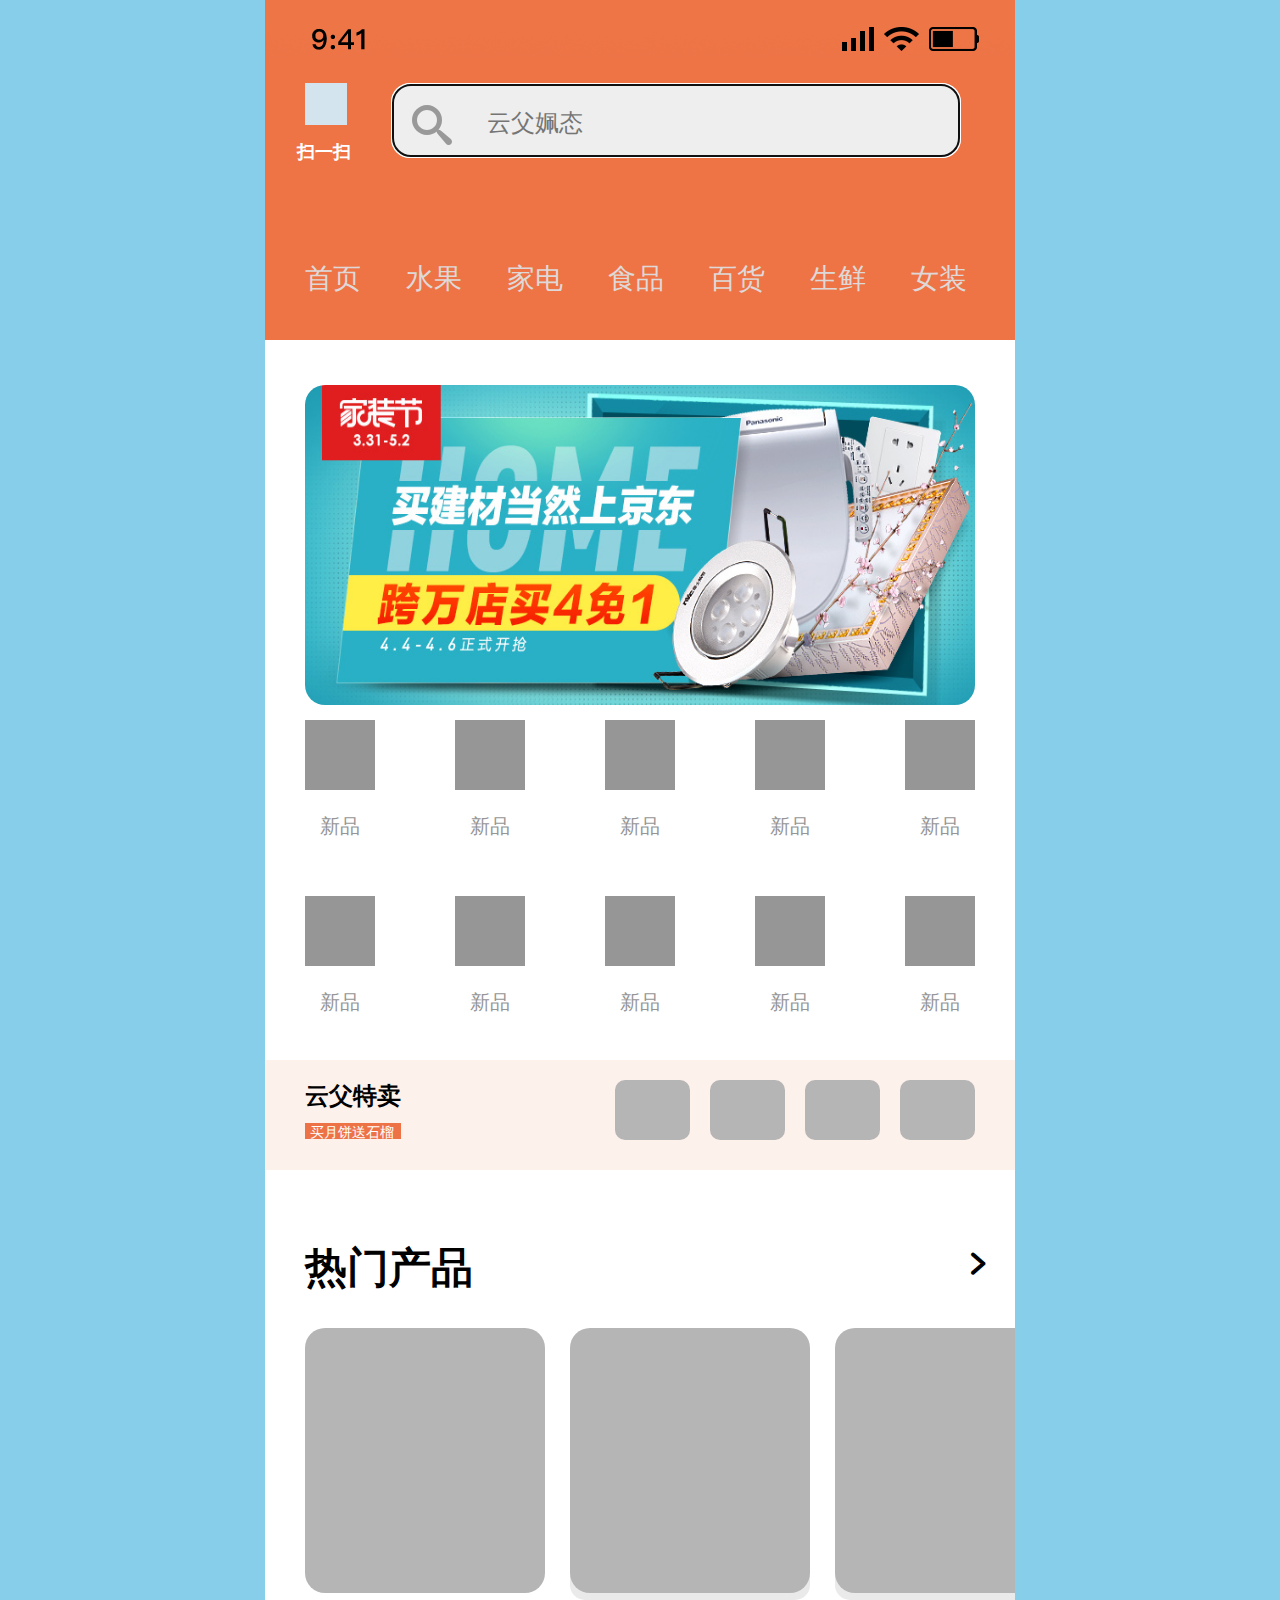
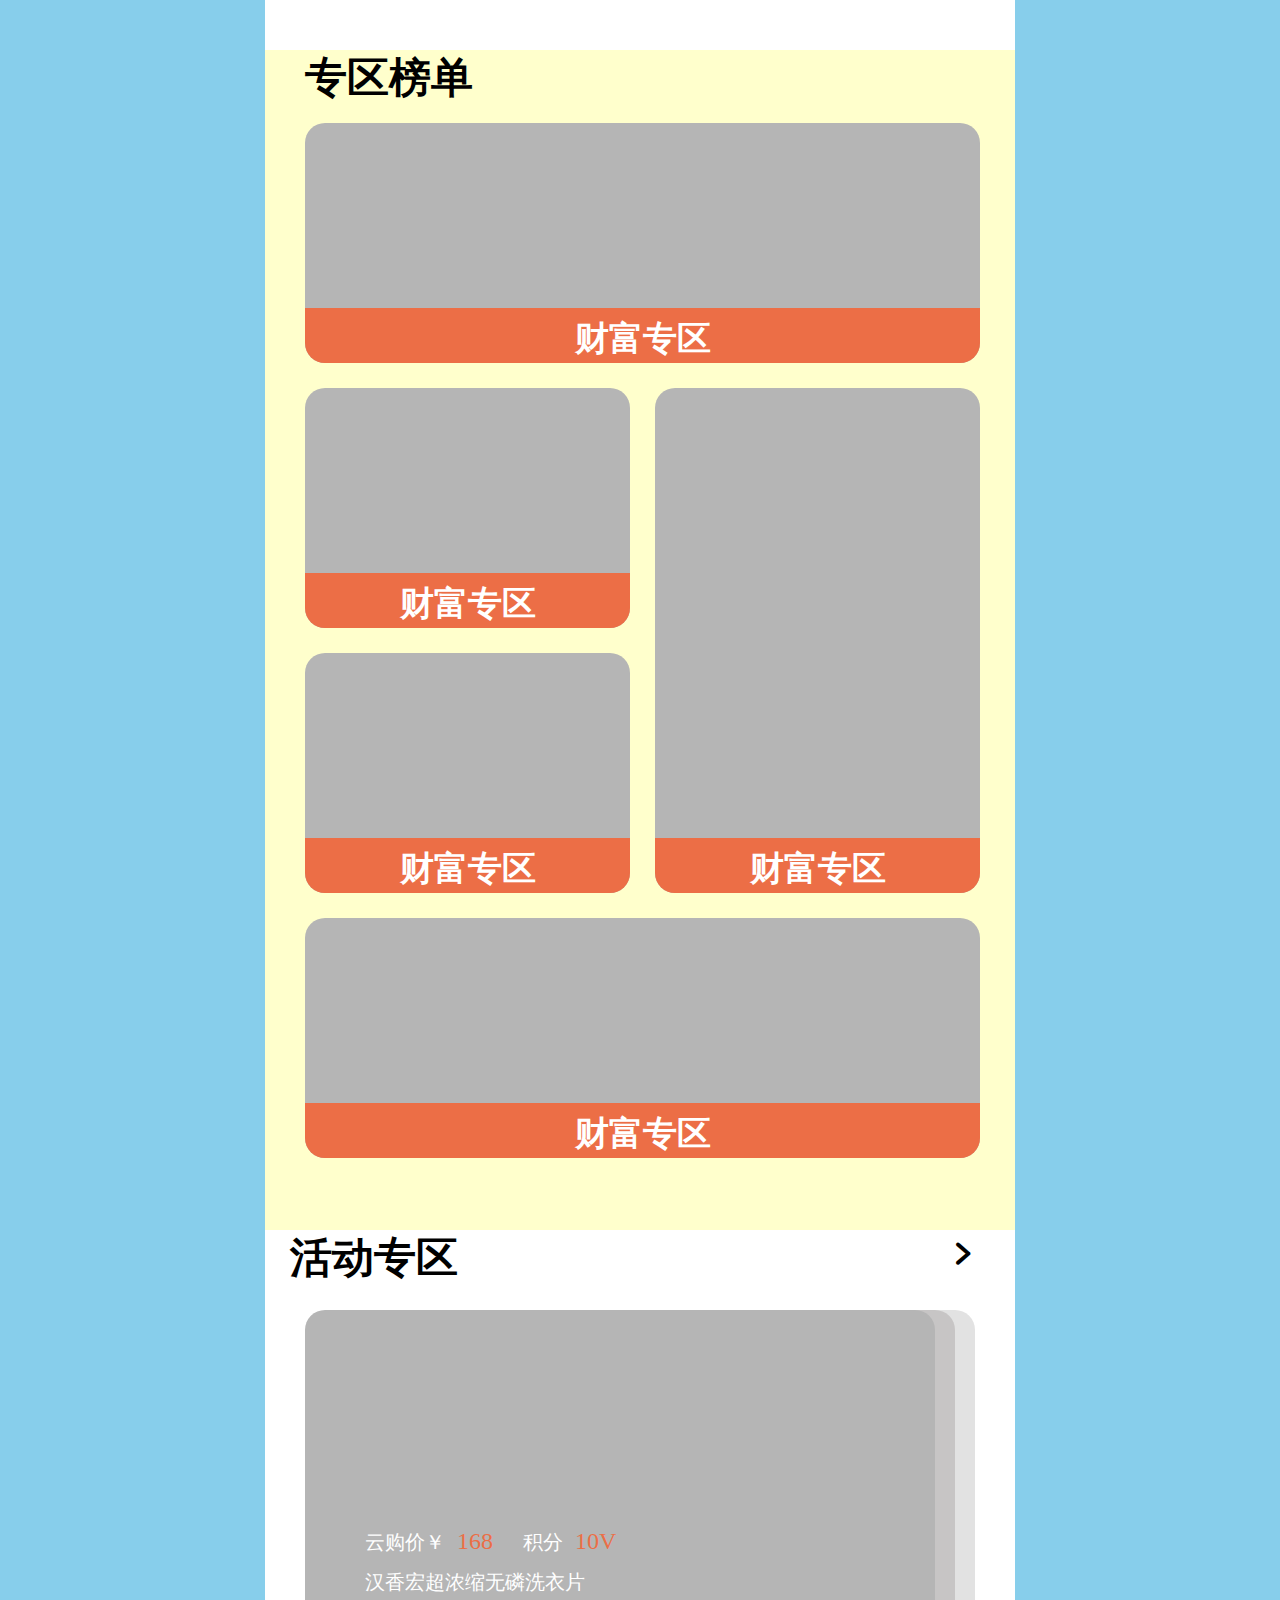
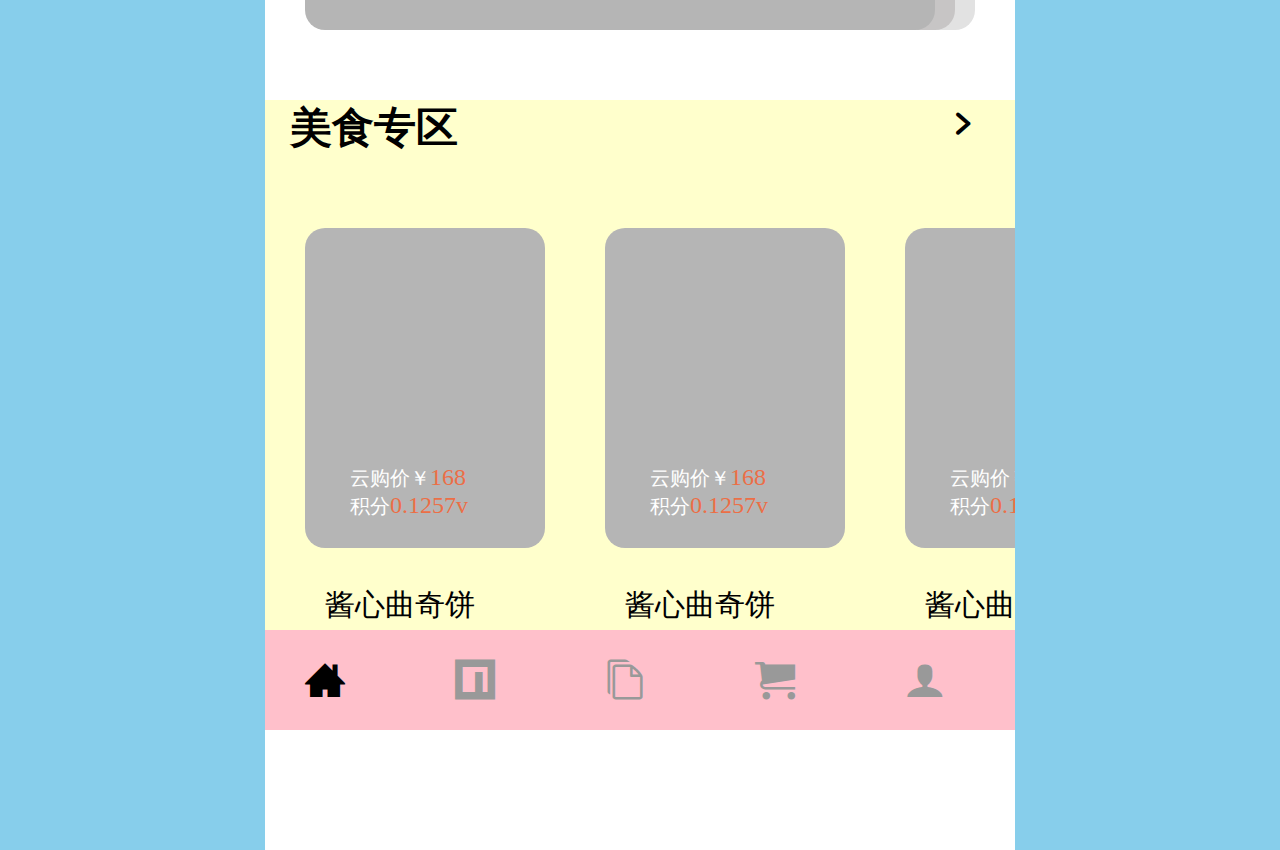
==== index.html @ 7e4d2fde "怀化面试页面 第一次提交" ====
<!DOCTYPE html>
<html lang="en">

<head>
    <meta charset="UTF-8">
    <title>购物商城</title>
    <meta name="description" content="专业的综合网上购物商城,销售家电、数码通讯、电脑、家居百货、服装服饰、母婴、图书、食品	等数万个品牌优质商品.便捷、诚信的服务，为您提供愉悦的网上购物体验!" />
    <meta name="Keywords" content="网上购物,网上商城,手机,笔记本,电脑,MP3,CD,VCD,DV,相机,数码,配件,手表,存储卡" />
    <link rel="stylesheet" type="text/css" href="css/normalize.css">
    <link rel="stylesheet" type="text/css" href="css/base.css">
    <link rel="stylesheet" type="text/css" href="css/index.css">
</head>

<body>
    <div class="main hr">
        <!-- 头部导航加搜索 -->
        <div class="hr nav1 ">
            <img src="images/time.png">
            <div class="search clearfix">
                <div class="fl">
                    <span></span>
                    <p>扫一扫</p>
                </div>
                <div class="sousuo clearfix">
                	<input type="search" class="fl" placeholder="云父姵态" autofocus="">
                	<i></i>
                </div>               
            </div>
            <ul class="clearfix nav-uu">
                <li>首页</li>
                <li>水果</li>
                <li>家电</li>
                <li>食品</li>
                <li>百货</li>
                <li>生鲜</li>
                <li>女装</li>
            </ul>
        </div>
        <!-- 轮播图加菜单导航 -->
        <div class="hr nav2 ">
            <div class="slider">
                <ul>
                    <li><a href="#"><img src="images/1.jpg" alt=""></a></li>
                    <li><a href="#"><img src="images/2.jpg" alt=""></a></li>
                    <li><a href="#"><img src="images/3.jpg" alt=""></a></li>
                    <li><a href="#"><img src="images/4.jpg" alt=""></a></li>
                    <li><a href="#"><img src="images/5.jpg" alt=""></a></li>
                    <li><a href="#"><img src="images/6.jpg" alt=""></a></li>
                    <li><a href="#"><img src="images/7.jpg" alt=""></a></li>
                    <li><a href="#"><img src="images/8.jpg" alt=""></a></li>
                </ul>
                <!--箭头-->
                <div class="arrow">
                    <span class="arrow-left">&lt;</span>
                    <span class="arrow-right">&gt;</span>
                </div>
            </div>
            <div class="cart clearfix">
                <ul class="clearfix">
                	<li>
                		<a href="#"></a>                		
                		<p>新品</p>
                	</li>
                	<li>
                		<a href="#"></a>                		
                		<p>新品</p>
                	</li>
                	<li>
                		<a href="#"></a>                		
                		<p>新品</p>
                	</li>
                	<li>
                		<a href="#"></a>                		
                		<p>新品</p>
                	</li>
                	<li>
                		<a href="#"></a>                		
                		<p>新品</p>
                	</li>
                	<li>
                		<a href="#"></a>                		
                		<p>新品</p>
                	</li>
                	<li>
                		<a href="#"></a>                		
                		<p>新品</p>
                	</li>
                	<li>
                		<a href="#"></a>                		
                		<p>新品</p>
                	</li>
                	<li>
                		<a href="#"></a>                		
                		<p>新品</p>
                	</li>
                	<li>
                		<a href="#"></a>                		
                		<p>新品</p>
                	</li>
                </ul>
            </div>
        </div>
        <!-- 广告推送区 -->
        <div class="hr adver ">
        	<div class="adver-left fl">
        		<p class="p1">云父特卖</p>
            	<p class="p2">买月饼送石榴</p>
        	</div>
            <ul class="fr">
            	<li><a href="#"></a></li>
            	<li><a href="#"></a></li>
            	<li><a href="#"></a></li>
            	<li><a href="#"></a></li>
            </ul>
        </div>
        <!-- 热门产品 -->
        <div class="hr recom ">
            <p>热门产品<a class="icon"></a></p>
            <ul>
            	<li>
            		<a href="#"></a>
            		<span><i>99.9</i>元/盒<br>百威月饼</span>
            	</li>
            	<li>
            		<a href="#"></a>
            		<span><i>99.9</i>元/盒<br>百威月饼</span>
            	</li>
            	<li>
            		<a href="#"></a>
            		<span><i>99.9</i>元/盒<br>百威月饼</span>
            	</li>
            </ul>
        </div>
        <!-- 专区榜单 -->
        <div class="hr prefe ">
        	<p>专区榜单</p>
            <table>
            	<tr>
            		<td colspan="2">
            			<span>财富专区</span>
            		</td>
            	</tr>
            	<tr>
            		<td>
            			<span>财富专区</span>
            		</td>
            		<td rowspan="2">
            			<span>财富专区</span>
            		</td>
            	</tr>
            	<tr>
            		<td>
            			<span>财富专区</span>
            		</td>
            	</tr>
            	<tr>
            		<td colspan="2">
            			<span>财富专区</span>
            		</td>
            	</tr>
            </table>
        </div>
        <!-- 活动专区 -->
        <div class="hr activi ">
        	<p>活动专区<a class="icon"></a></p>
        	<p class="text">云购价￥<span>&nbsp;168</span> &nbsp;&nbsp;积分<span>&nbsp;10V</span><br>汉香宏超浓缩无磷洗衣片</p>
            <div></div>
            <div class="se"></div>
            <div class="th"></div>
        </div>
        <!-- 美食专区 -->
        <div class="hr food ">
            <p >美食专区<a class="icon"></a></p>
            <ul>
            	<li>
            		<a href="#">
            			<p>云购价￥<span>168</span><br>积分<span>0.1257v</span></p>
            		</a>
            		<p class="large">酱心曲奇饼</p>
            	</li>
            	<li>
            		<a href="#">
            			<p>云购价￥<span>168</span><br>积分<span>0.1257v</span></p>
            		</a>
            		<p class="large">酱心曲奇饼</p>
            	</li>
            	<li>
            		<a href="#">
            			<p>云购价￥<span>168</span><br>积分<span>0.1257v</span></p>
            		</a>
            		<p class="large">酱心曲奇饼</p>
            	</li>
            </ul>
        </div>
        <!-- 底部导航 -->
        <div class="hr bottom ">
            <ul class="bottom-uu clearfix">
            	<li class="bottom-black"></li>
            	<li></li>
            	<li></li>
            	<li></li>
            	<li class="last"></li>
            </ul>
        </div>
    </div>
</body>
<script src="js/jquery-3.0.0.min.js"></script>
<script src="js/index.js"></script>

</html>
---- css/base.css ----
.hr {
 	width: 750px;
 	margin: 0 auto;
}
.fr {
	float: right;
}
.fl {
	float: left;
}
li {
	list-style: none;
}
ul {
	margin: 0;
	padding: 0;
}
input, button {
	padding: 0;
	border: 0;
}
a {
	text-decoration: none;
}
img {
	vertical-align: top;  
}
.clearfix:before,.clearfix:after { 
  content:"";
  display: table;  
}
.clearfix:after {
 clear:both;
}
.clearfix {
  *zoom:1;
}
@font-face {
  font-family: 'icomoon';
  src:  url('../fonts/icomoon.eot?axvffw');
  src:  url('../fonts/icomoon.eot?axvffw#iefix') format('embedded-opentype'),
    url('../fonts/icomoon.ttf?axvffw') format('truetype'),
    url('../fonts/icomoon.woff?axvffw') format('woff'),
    url('../fonts/icomoon.svg?axvffw#icomoon') format('svg');
  font-weight: normal;
  font-style: normal;
}
* {
	margin: 0;
	padding: 0;
}
body {
	background-color: skyblue;
}

/* 云巴巴底部 start */
---- css/index.css ----
.main{
	height: 4050px;
	background-color: #fff;
	box-sizing: border-box;
}
.nav1,
.nav2,
.adver,
.recom,
.prefe,
.activi,
.food,
.bottom{
	font-family: icomoon;
}

.food,.recom,.prefe,.activi p{
	font-size: 42px;
	font-weight: bold;
	color: black;
}
/*头部导航加搜索*/
.nav1{
	height: 340px;
	background-color: #ee7446;	
	box-sizing: border-box;
	padding-left: 40px;
}
.nav1 img{
	margin-left: -40px;
	margin-bottom: 25px;
}
.nav1 .search span{
	width: 42px;
	height: 42px;
	display: block;
	background-color: #d4e4ee;
}
.nav1 .search p{
	color: white;
	font-size: 18px;
	margin-top: 15px;
	margin-left: -8px;
	font-weight: bold;

}
.nav1 .search input{
	margin-left: 40px;
	height: 75px;
	width: 570px;
	border-radius: 20px;
	border:0;
	background-color:#eeeeee; 
	font-size: 24px;
	color: black;
	text-indent: 4em;
}
.nav1 .search .sousuo{
	position: relative;
}
.nav1 .search  i{
	font-style: normal;
	font-size: 40px;
	position: absolute;
	color: #999;
	left: 15%;
	top: 25%;
}
.nav1 ul{
	margin-top: 85px;
}
.nav1 ul li{
	height: 60px;
	color: #ded9d8;
	font-size:28px;
	line-height: 60px;
	float: left;
	margin-right: 45px;
}

.nav-mouse{
	font-size: 40px;
	color: white;
	border-bottom: 5px solid white;

}


/*轮播图加菜单导航 */
.nav2{
	height: 720px;
	background-color: #fff;
	box-sizing: border-box;
}

.nav2 .slider {
    height: 320px;
    width: 670px;
    margin: 0 auto;
    position: relative;
    top: 45px;
   } 
.nav2 .slider img{
	height: 320px;
	width: 670px;
	border-radius: 20px;
}   
.nav2 .slider li {
    position: absolute;
    display: none;
    }

.nav2 .slider li:first-child {
    display: block;
    }    
.nav2 .arrow {
    display: none;
    }
    
.nav2 .arrow-left,
.nav2 .arrow-right {
    font-family: "SimSun", "宋体";
    width: 30px;
    height: 60px;
    background-color: rgba(0, 0, 0, 0.1);
    position: absolute;
    top: 50%;
    margin-top: -30px;
    cursor: pointer;
    text-align: center;
    line-height: 60px;
    color: #fff;
    font-weight: 700;
    font-size: 30px;
   }   
.nav2 .arrow-left:hover,
.nav2 .arrow-right:hover {
    background-color: rgba(0, 0, 0, .5);
    }
    
.nav2 .arrow-left {
    left: 0;
    }
    
.nav2 .arrow-right {
    right: 0;
    }

.cart ul li{
	width: 150px;
	font-size: 20px;
	color: #969696;
	float: left;
	text-align: center;
	margin-top: 60px;
}
.cart li a{
	display: inline-block;
	width: 70px;
	height: 70px;
	margin-bottom: 20px;
	background-color: #969696;
}


/*广告推送区*/
.adver{
	height: 110px;
	background-color: #fdf1ec;
	box-sizing: border-box;
	padding: 20px 40px;
}
.adver .p1{
	font-size: 24px;
	color: black;
	margin-bottom: 15px;
	font-weight: bold;
}
.adver .p2{
	font-size: 14px;
	color: white;
	background-color: #ed7346;
	padding-left: 5px;
}
.adver li{
	float: left;
	width: 75px;
	height: 60px;
	background-color: #b5b5b5;
	margin-left:20px;
	border-radius: 10px;
}




/*热门产品*/
.recom{
	height: 480px;
	/*background-color: #fff;*/
	box-sizing: border-box;
	padding-top: 70px;
	padding-left:40px;
	overflow: hidden;
}
.recom .icon{
	padding-left: 475px;
}
.recom ul{
	width: 1000px;
	margin-top:40px;
}
.recom li{
	float: left;
	position: relative;
}
.recom li a{
	width: 240px;
	height: 265px;
	display: inline-block;
	background-color: #b5b5b5;
	margin-right: 25px;
	border-radius: 20px;
}
.recom ul span{
	width: 215px;
	height: 90px;
	background-color: #eaeaea;
	position: absolute;
	bottom: 0;
	font-size: 22px;
	padding-left:25px;
	padding-top:20px;
	border-bottom-left-radius: 15px;
	border-bottom-right-radius: 15px;
}
.recom ul span i{
	font-style: normal;
	font-size: 28px;
}



/*专区榜单*/
.prefe{
	height: 1180px;
	background-color: #ffc;
	box-sizing: border-box;
	padding-left: 15px
}
.prefe p{
	margin-left: 25px;
}
.prefe table{
	border-spacing:25px 25px;
}
.prefe td{
	width: 325px;
	height: 240px;
	background-color: #b5b5b5;
	border-radius: 20px;
	position: relative;
	overflow: hidden;
}
.prefe td span{
	position: absolute;
	bottom: 0;
	width: 100%;
	height: 55px;
	background-color: #ec6e46;
	font-size: 34px;
	color: white;
	text-align: center;
	line-height: 55px
}



/*活动专区*/
.activi{
	height: 470px;
	/*background-color: #fff;*/
	box-sizing: border-box;
	position: relative;
	padding-left: 25px;
}
.activi .icon{
	padding-left: 475px;
}
.activi div{
	display:inline-block;
	width: 630px;
	height: 320px;
	background-color: #b5b5b5;
	position: absolute;
	top: 80px;
	left: 40px;
	border-radius: 20px;
	z-index: 3;
}
.activi .se{
	background-color: #c7c5c5;
	transform: translateX(20px);
	z-index: 2;

}
.activi .th{
	background-color: #e2e2e2;
	transform: translateX(40px);
	z-index: 1;
}
.activi .text{
	display: inline-block;
	position: absolute;
	bottom: 0;
	font-size: 20px;
	font-weight: normal;
	color: #fff;
	line-height: 40px;
	margin-left: 75px;
	margin-bottom: 100px;
	z-index: 4;
}
.activi .text span{
	font-size: 24px;
	color: #ec6e46;
}


/*美食专区*/
.food{
	height: 530px;
	background-color: #ffc;
	box-sizing: border-box;
	overflow: hidden;
}
.food p{
	margin-left: 25px;
}
.food .icon{
	padding-left: 475px;
}
.food ul{
	width: 1000px;
	margin-top:40px;
}
.food li{
	float: left;
	position: relative;
	font-weight: normal;
}
.food li a{
	width: 240px;
	height: 320px;
	display: inline-block;
	background-color: #b5b5b5;
	margin: 40px 20px 30px 40px;
	border-radius: 20px;
	position: relative;
}
.food li a p{
	font-size: 20px;
	color: #fff;
	font-weight: normal;
	position: absolute;
	bottom: 32px;
	left: 20px;
}
.food li a span{
	font-size: 24px;
	color: #ec6e46;
}
.food li .large{
	margin-left: 60px;
	font-size: 30px;
	font-weight: normal;
}



/*底部导航*/
.bottom{
	height: 100px;
	/*background-color: #fbfbfb;*/background-color: pink;
	box-sizing: border-box;
	padding:0 40px;
}
.bottom ul li{
	width: 150px;
	font-size: 40px;
	line-height: 100px;
	display: inline-block;
	float:left;
	color: #999999;
	cursor: pointer;
}
.bottom .last{
	width: 70px;
}

.bottom-black{
	color: black!important;
}
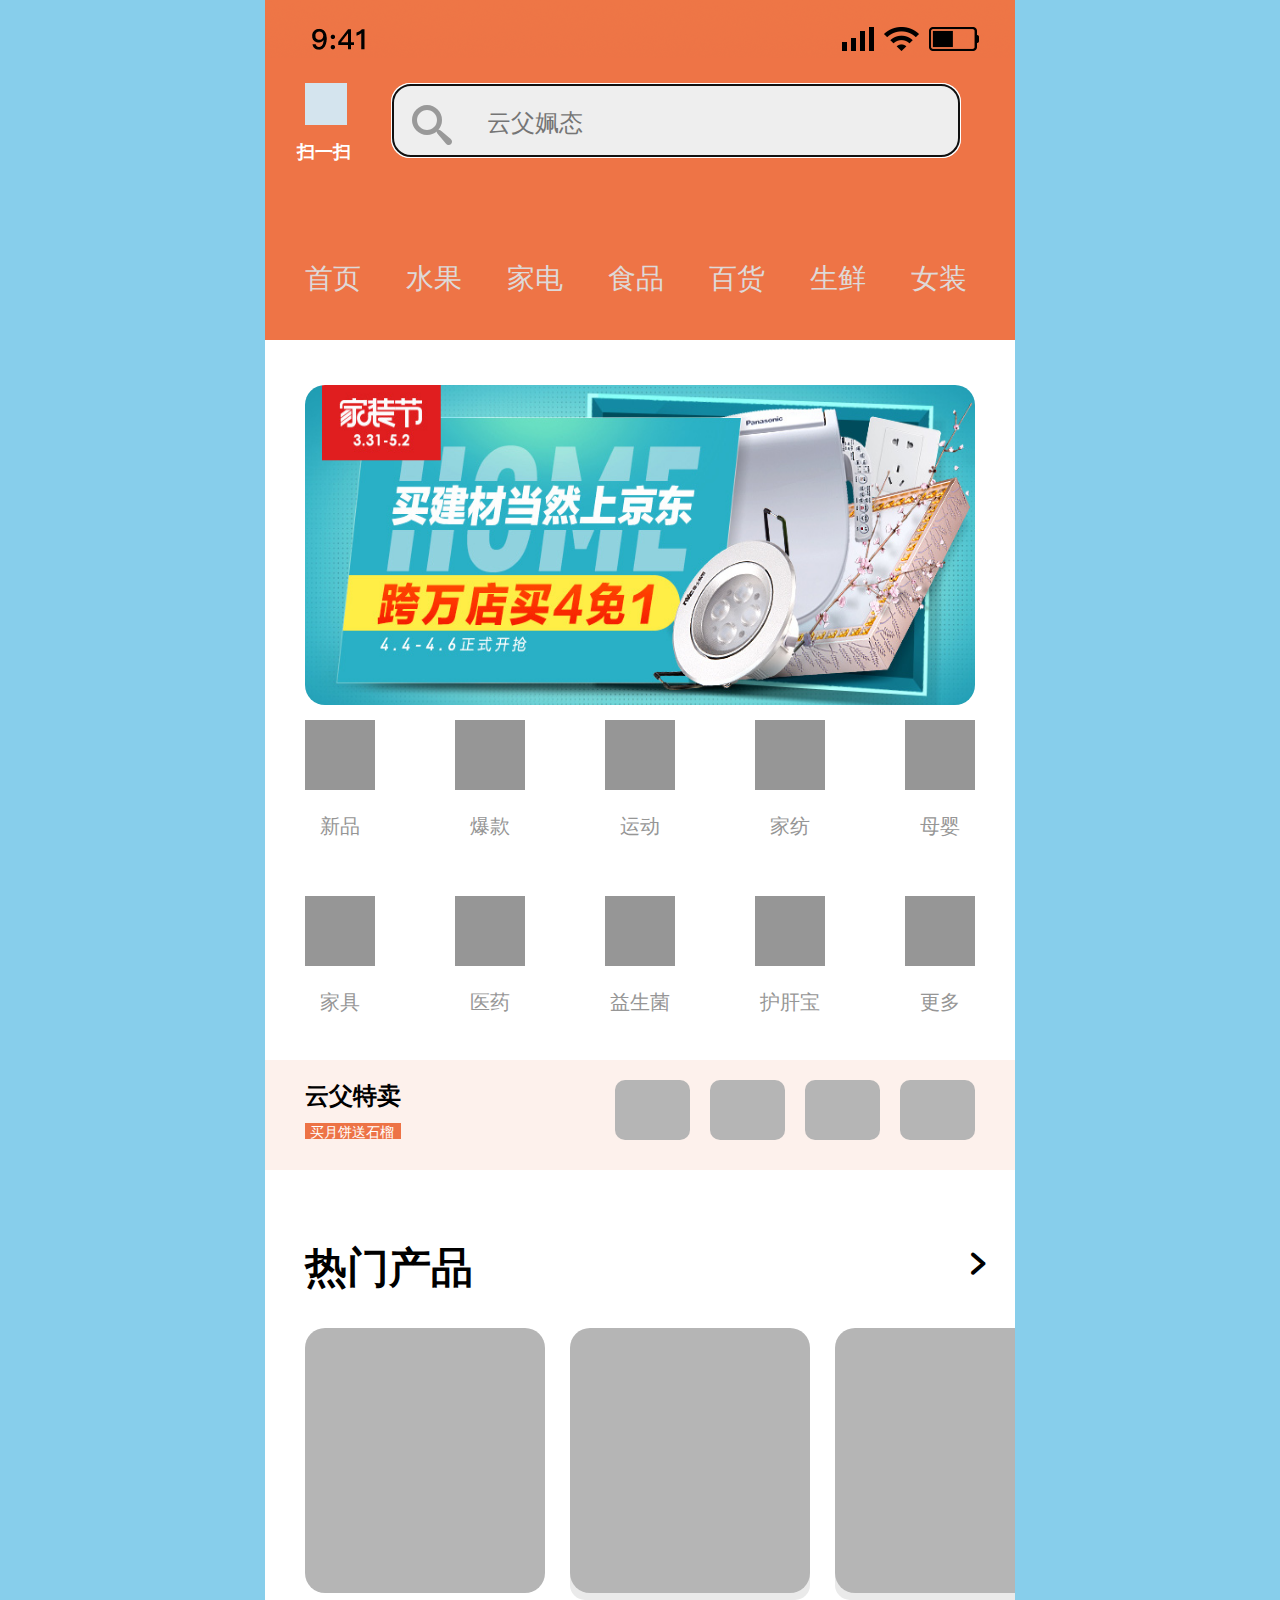
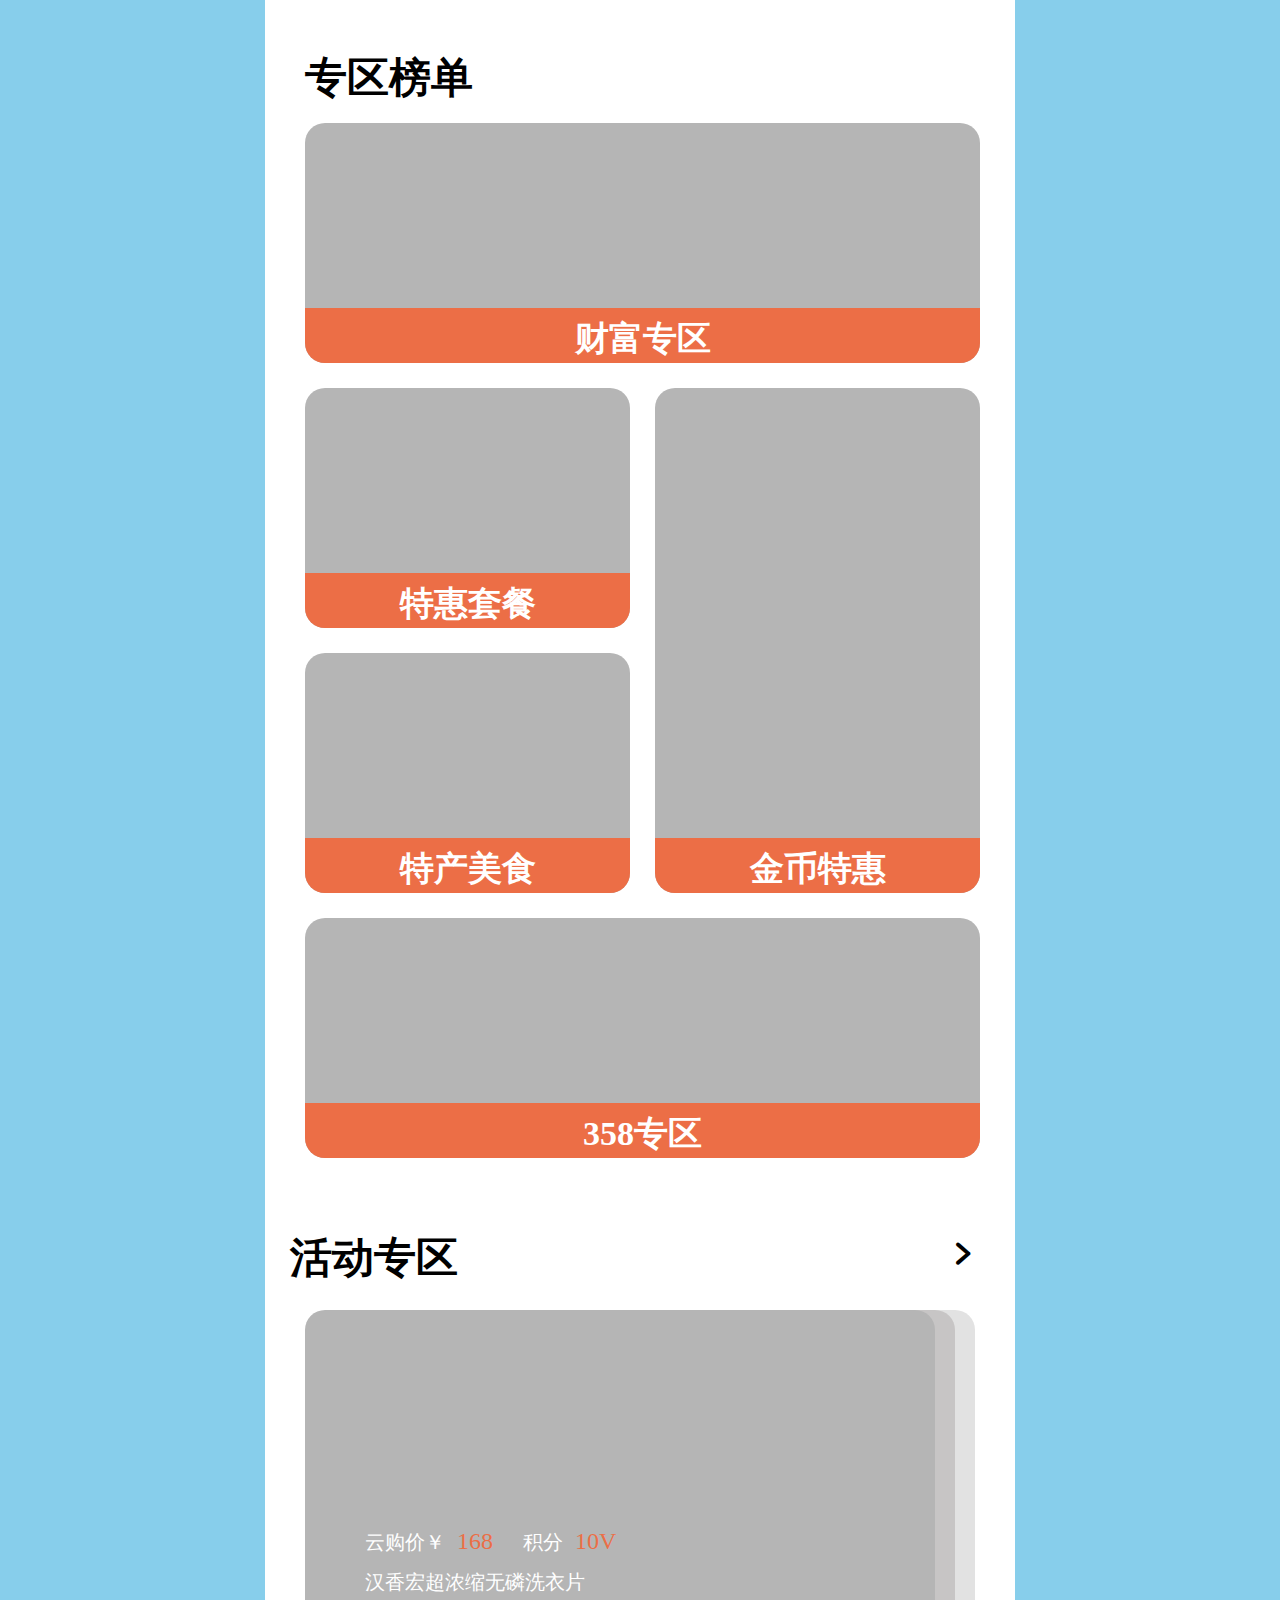
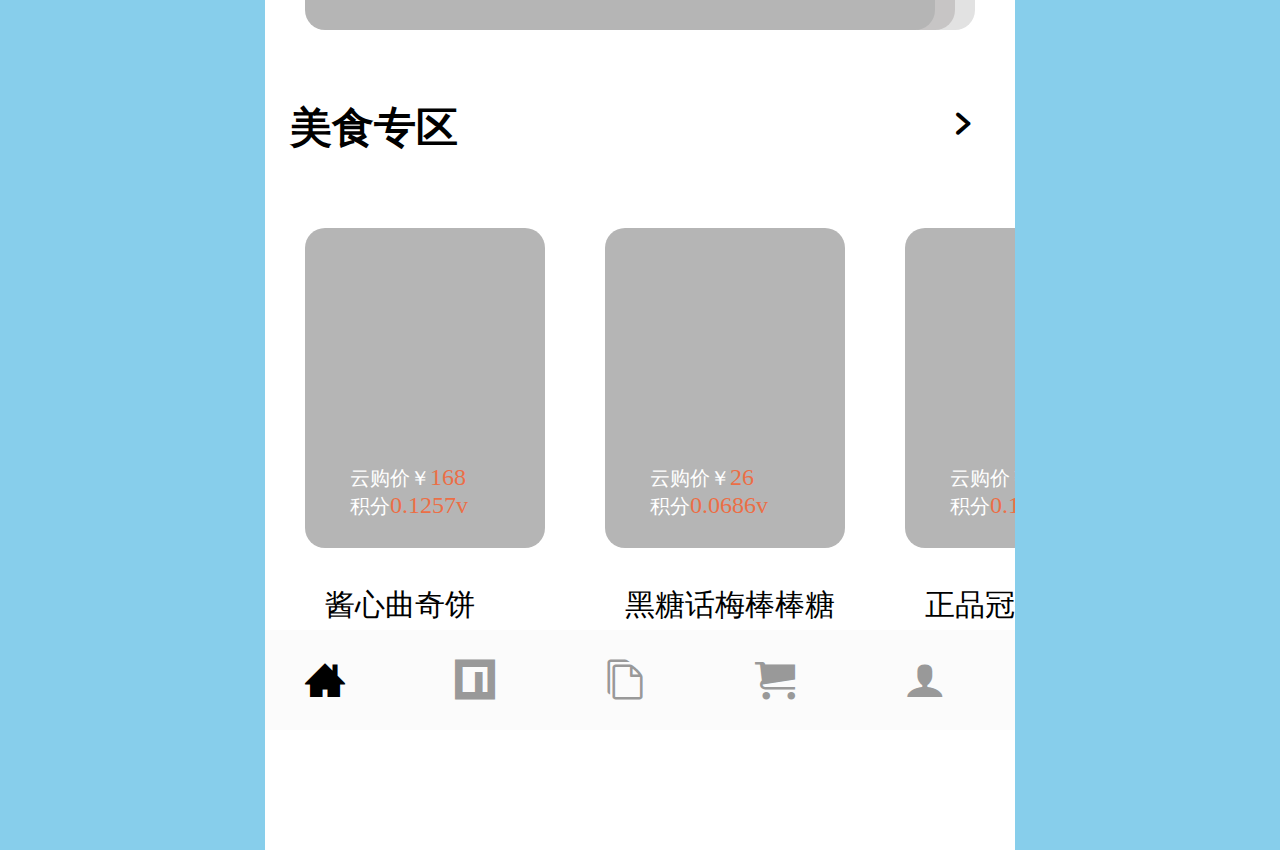
==== commit 3221f63e: "怀化面试页面 第二次提交" ====
--- a/index.html
+++ b/index.html
@@ -63,39 +63,39 @@
                 	</li>
                 	<li>
                 		<a href="#"></a>                		
-                		<p>新品</p>
-                	</li>
-                	<li>
-                		<a href="#"></a>                		
-                		<p>新品</p>
-                	</li>
-                	<li>
-                		<a href="#"></a>                		
-                		<p>新品</p>
-                	</li>
-                	<li>
-                		<a href="#"></a>                		
-                		<p>新品</p>
-                	</li>
-                	<li>
-                		<a href="#"></a>                		
-                		<p>新品</p>
-                	</li>
-                	<li>
-                		<a href="#"></a>                		
-                		<p>新品</p>
-                	</li>
-                	<li>
-                		<a href="#"></a>                		
-                		<p>新品</p>
-                	</li>
-                	<li>
-                		<a href="#"></a>                		
-                		<p>新品</p>
-                	</li>
-                	<li>
-                		<a href="#"></a>                		
-                		<p>新品</p>
+                		<p>爆款</p>
+                	</li>
+                	<li>
+                		<a href="#"></a>                		
+                		<p>运动</p>
+                	</li>
+                	<li>
+                		<a href="#"></a>                		
+                		<p>家纺</p>
+                	</li>
+                	<li>
+                		<a href="#"></a>                		
+                		<p>母婴</p>
+                	</li>
+                	<li>
+                		<a href="#"></a>                		
+                		<p>家具</p>
+                	</li>
+                	<li>
+                		<a href="#"></a>                		
+                		<p>医药</p>
+                	</li>
+                	<li>
+                		<a href="#"></a>                		
+                		<p>益生菌</p>
+                	</li>
+                	<li>
+                		<a href="#"></a>                		
+                		<p>护肝宝</p>
+                	</li>
+                	<li>
+                		<a href="#"></a>                		
+                		<p>更多</p>
                 	</li>
                 </ul>
             </div>
@@ -123,11 +123,11 @@
             	</li>
             	<li>
             		<a href="#"></a>
-            		<span><i>99.9</i>元/盒<br>百威月饼</span>
+            		<span><i>59.9</i>元/件<br>突尼斯软籽石榴</span>
             	</li>
             	<li>
             		<a href="#"></a>
-            		<span><i>99.9</i>元/盒<br>百威月饼</span>
+            		<span><i>99.9</i>元/盒<br>红心猕猴桃</span>
             	</li>
             </ul>
         </div>
@@ -142,20 +142,20 @@
             	</tr>
             	<tr>
             		<td>
-            			<span>财富专区</span>
+            			<span>特惠套餐</span>
             		</td>
             		<td rowspan="2">
-            			<span>财富专区</span>
+            			<span>金币特惠</span>
             		</td>
             	</tr>
             	<tr>
             		<td>
-            			<span>财富专区</span>
+            			<span>特产美食</span>
             		</td>
             	</tr>
             	<tr>
             		<td colspan="2">
-            			<span>财富专区</span>
+            			<span>358专区</span>
             		</td>
             	</tr>
             </table>
@@ -180,15 +180,15 @@
             	</li>
             	<li>
             		<a href="#">
-            			<p>云购价￥<span>168</span><br>积分<span>0.1257v</span></p>
+            			<p>云购价￥<span>26</span><br>积分<span>0.0686v</span></p>
             		</a>
-            		<p class="large">酱心曲奇饼</p>
+            		<p class="large">黑糖话梅棒棒糖</p>
             	</li>
             	<li>
             		<a href="#">
-            			<p>云购价￥<span>168</span><br>积分<span>0.1257v</span></p>
+            			<p>云购价￥<span>19</span><br>积分<span>0.14v</span></p>
             		</a>
-            		<p class="large">酱心曲奇饼</p>
+            		<p class="large">正品冠生园蜂蜜</p>
             	</li>
             </ul>
         </div>
--- a/css/index.css
+++ b/css/index.css
@@ -244,7 +244,6 @@
 /*专区榜单*/
 .prefe{
 	height: 1180px;
-	background-color: #ffc;
 	box-sizing: border-box;
 	padding-left: 15px
 }
@@ -279,7 +278,6 @@
 /*活动专区*/
 .activi{
 	height: 470px;
-	/*background-color: #fff;*/
 	box-sizing: border-box;
 	position: relative;
 	padding-left: 25px;
@@ -330,7 +328,6 @@
 /*美食专区*/
 .food{
 	height: 530px;
-	background-color: #ffc;
 	box-sizing: border-box;
 	overflow: hidden;
 }
@@ -381,7 +378,7 @@
 /*底部导航*/
 .bottom{
 	height: 100px;
-	/*background-color: #fbfbfb;*/background-color: pink;
+	background-color: #fbfbfb;
 	box-sizing: border-box;
 	padding:0 40px;
 }
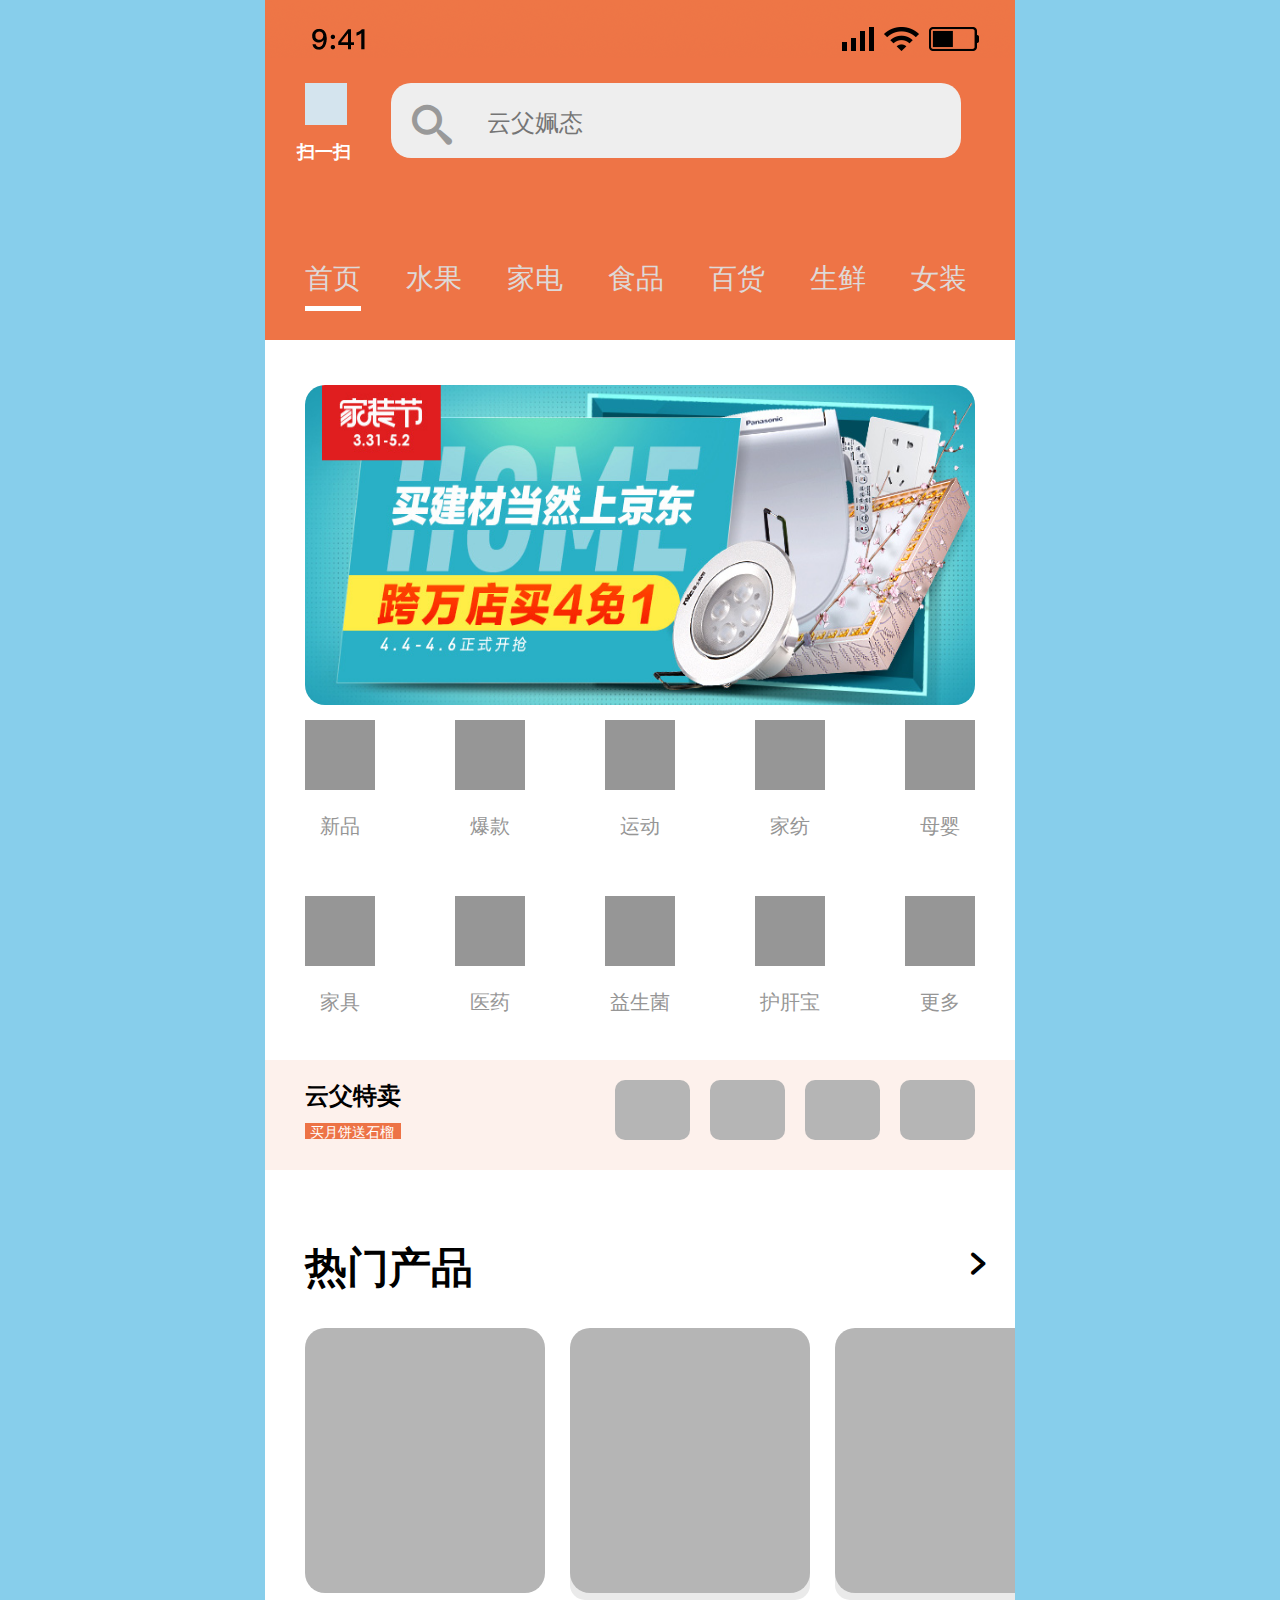
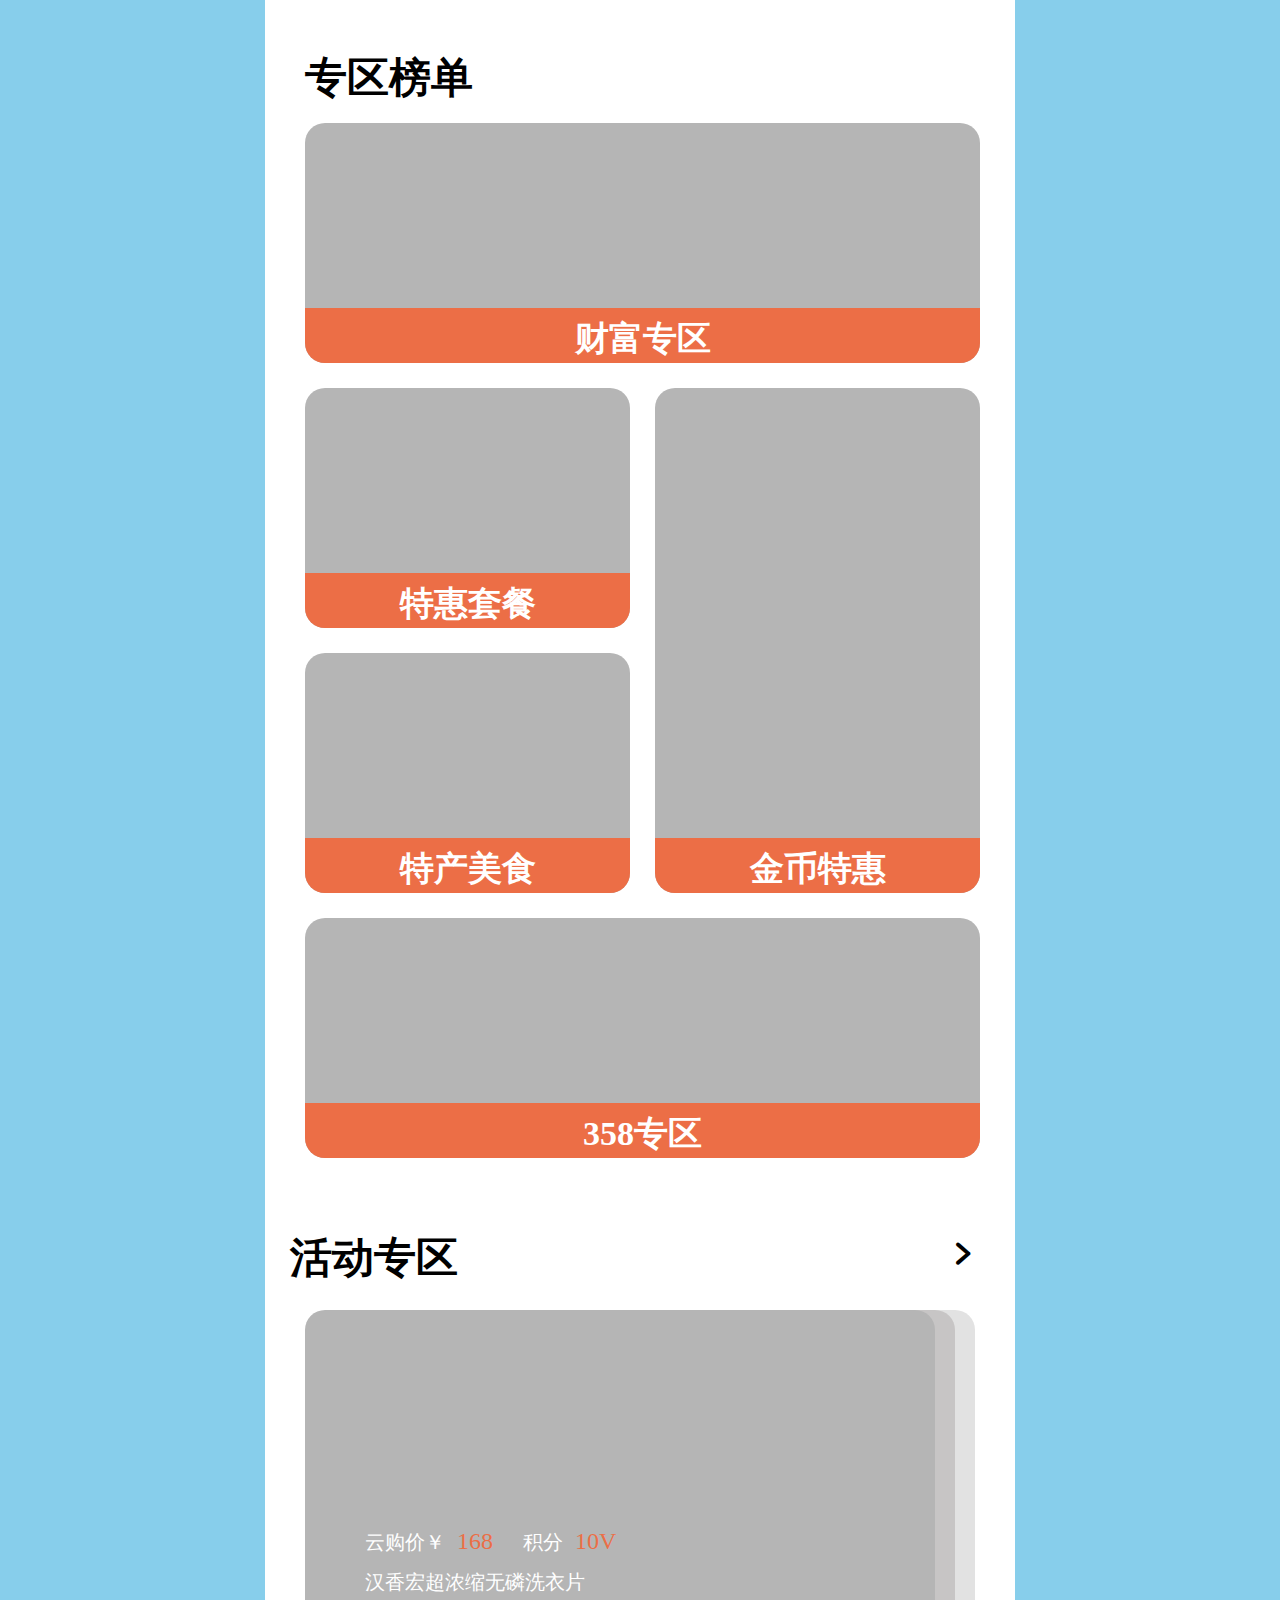
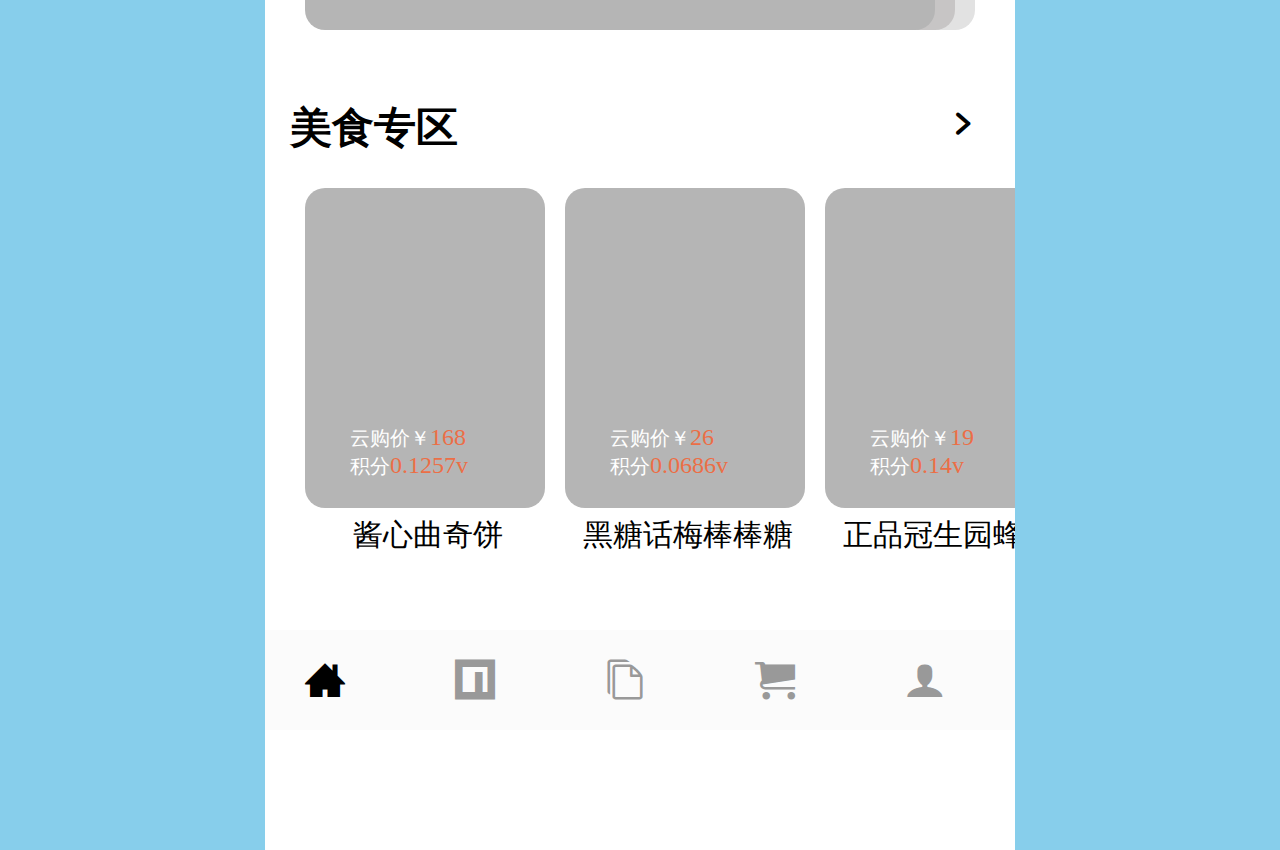
==== commit 8c733fcb: "怀化面试页面 第三次提交" ====
--- a/index.html
+++ b/index.html
@@ -27,7 +27,7 @@
                 </div>               
             </div>
             <ul class="clearfix nav-uu">
-                <li>首页</li>
+                <li class="nav-mouse">首页</li>
                 <li>水果</li>
                 <li>家电</li>
                 <li>食品</li>
--- a/css/index.css
+++ b/css/index.css
@@ -50,6 +50,7 @@
 	width: 570px;
 	border-radius: 20px;
 	border:0;
+	outline: none;
 	background-color:#eeeeee; 
 	font-size: 24px;
 	color: black;
@@ -340,6 +341,7 @@
 .food ul{
 	width: 1000px;
 	margin-top:40px;
+	margin-left: 40px;
 }
 .food li{
 	float: left;
@@ -351,7 +353,7 @@
 	height: 320px;
 	display: inline-block;
 	background-color: #b5b5b5;
-	margin: 40px 20px 30px 40px;
+	margin-right: 20px;
 	border-radius: 20px;
 	position: relative;
 }
@@ -368,9 +370,10 @@
 	color: #ec6e46;
 }
 .food li .large{
-	margin-left: 60px;
+	margin-left: -15px;
 	font-size: 30px;
 	font-weight: normal;
+	text-align: center;
 }
 
 
